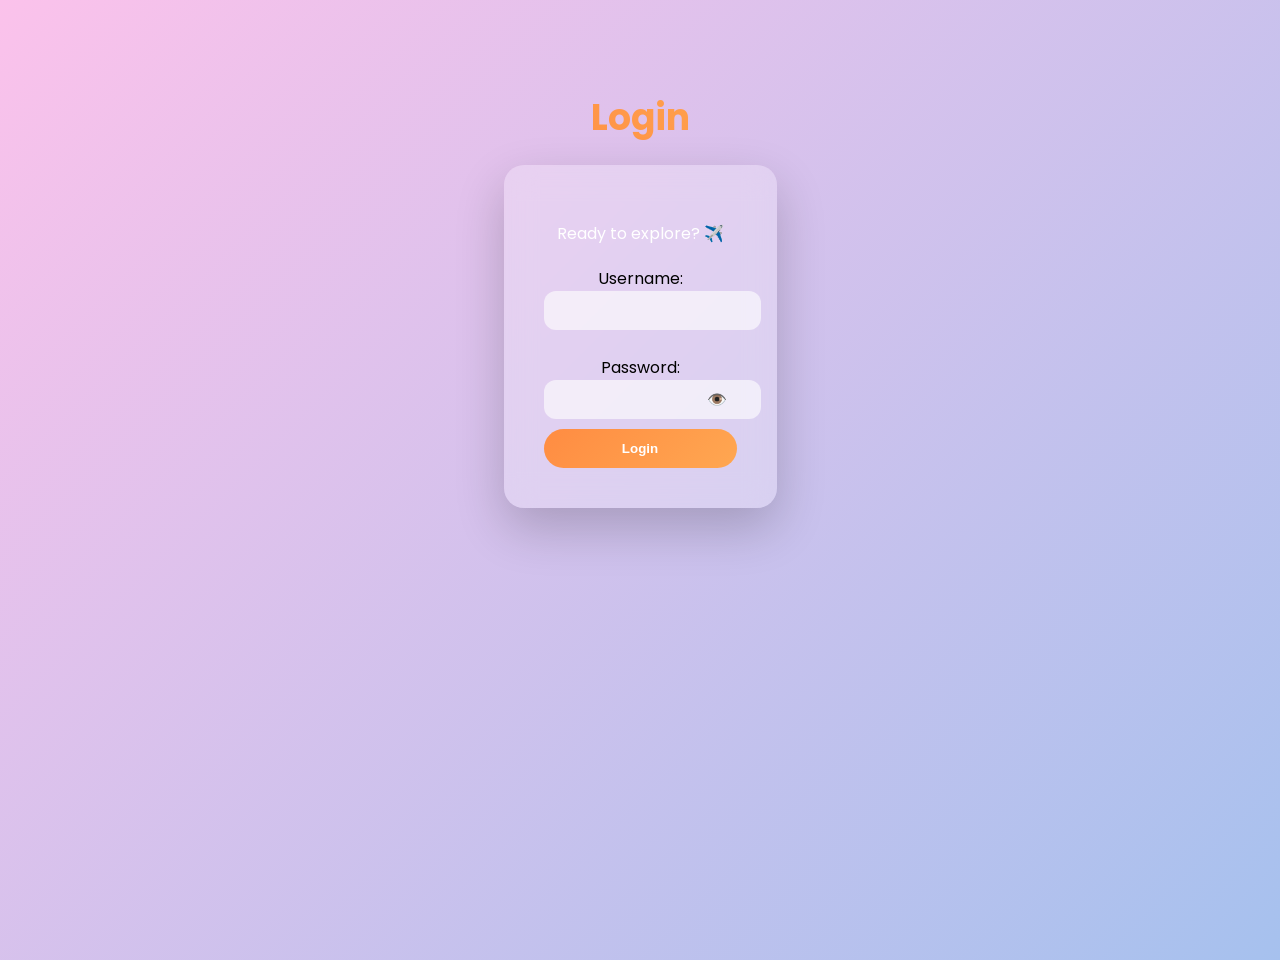
==== index.html @ 6b39aeb4 "Add files via upload" ====
<!DOCTYPE html>
<html lang="en">
<head>
  <meta charset="UTF-8" />
  <meta name="viewport" content="width=device-width, initial-scale=1" />
  <title>K35 Travel</title>
  <link href="https://fonts.googleapis.com/css2?family=Poppins:wght@400;700;900&display=swap" rel="stylesheet" />
  <link rel="stylesheet" href="style.css" />
  <link
  rel="stylesheet"
  href="https://cdnjs.cloudflare.com/ajax/libs/font-awesome/6.4.0/css/all.min.css"
/>
</head>
<body>
  <div id="progressBar"></div>

<header>
  <div class="logo">K35</div>
 <nav class="navbar">
  <input type="checkbox" id="menu-toggle" />
  <label for="menu-toggle" class="hamburger"></label>
  <button id="themeToggle">🌙</button>
  <ul class="menu">
    <li><a href="#home" class="active">Home</a></li>
    <li><a href="#destinations">Destinations</a></li>
    <li><a href="#packages">Packages</a></li>
    <li><a href="contact_form.html">Contact</a></li>
    <li id="userDisplay"></li>
    <li><a href="login.html" onclick="logout()">Logout</a></li>
  </ul>
</nav>
</header>

<section class="hero" id="home">

  <div class="slider">
    <div class="slide active" style="background-image: url('https://images.unsplash.com/photo-1507525428034-b723cf961d3e?auto=format&fit=crop&w=1400&q=80');"></div>

    <div class="slide" style="background-image: url('https://images.unsplash.com/photo-1500530855697-b586d89ba3ee?auto=format&fit=crop&w=1400&q=80');"></div>

    <div class="slide" style="background-image: url('https://images.unsplash.com/photo-1493558103817-58b2924bce98?auto=format&fit=crop&w=1400&q=80');"></div>
  <div class="slide" style="background-image: url('https://images.unsplash.com/photo-1501785888041-af3ef285b470');"></div>

<div class="slide" style="background-image: url('https://images.unsplash.com/photo-1476514525535-07fb3b4ae5f1');"></div>

<div class="slide" style="background-image: url('https://images.unsplash.com/photo-1469474968028-56623f02e42e');"></div>
  </div>
  

  <div class="hero-content">
    <h1 id="hero-text"></h1>
    <p>Explore beaches, mountains and tropical adventures.</p>
    <button onclick="document.getElementById('destinations').scrollIntoView({behavior:'smooth'})">
  Start Exploring
</button>
  </div>

  <div class="slider-controls">
  <span class="prev" onclick="changeSlide(-1)">❮</span>
  <span class="next" onclick="changeSlide(1)">❯</span>
</div>
<div class="dots">
  <span class="dot active" onclick="goToSlide(0)"></span>
  <span class="dot" onclick="goToSlide(1)"></span>
  <span class="dot" onclick="goToSlide(2)"></span>
  <span class="dot" onclick="goToSlide(3)"></span>
  <span class="dot" onclick="goToSlide(4)"></span>
  <span class="dot" onclick="goToSlide(5)"></span>
</div>

</section>

<section id="destinations" class="section destinations">
  <h2 class="fade-in">Top Destinations</h2>
  <div class="cards-container">

    <div class="card fade-in" onclick="openInfo('maldives')">
      <img src="https://images.unsplash.com/photo-1506744038136-46273834b3fb?auto=format&fit=crop&w=800&q=60" alt="Maldives" />
      <div class="card-info">
        <h3>Maldives</h3>
        <p>Crystal clear water and luxury island resorts.</p>
      </div>
      <button onclick="event.stopPropagation(); openPopup()">Book Now</button>
    </div>

    <div class="card fade-in" onclick="openInfo('switzerland')">
      <img src="https://images.unsplash.com/photo-1500534623283-312aade485b7?auto=format&fit=crop&w=800&q=60" alt="Switzerland" />
      <div class="card-info">
        <h3>Switzerland</h3>
        <p>Beautiful mountains and breathtaking views.</p>
      </div>
      <button onclick="event.stopPropagation(); openPopup()">Book Now</button>
    </div>

    <div class="card fade-in" onclick="openInfo('bali')">
      <img src="https://images.unsplash.com/photo-1537996194471-e657df975ab4?auto=format&fit=crop&w=800&q=60" alt="Bali" />
      <div class="card-info">
        <h3>Bali</h3>
        <p>Tropical paradise full of beaches and culture.</p>
      </div>
      <button onclick="event.stopPropagation(); openPopup()">Book Now</button>
    </div>

    <div class="card fade-in" onclick="openInfo('dubai')">
      <img src="https://images.unsplash.com/photo-1501594907352-04cda38ebc29?auto=format&fit=crop&w=800&q=60" alt="Dubai" />
      <div class="card-info">
        <h3>Dubai</h3>
        <p>Luxury city full of attractions and adventures.</p>
      </div>
     <button onclick="event.stopPropagation(); openPopup()">Book Now</button>
    </div>

  </div>
</section>

<div class="travel-icons">✈️ 🏝️ 🧳 🌴</div>

<section id="packages" class="section packages">
  <h2>Travel Packages</h2>
  <div class="package-cards">

    <div class="package-card fade-in">
      <span class="badge">Best Deal</span>
      <h3>Beach Escape</h3>
      <p>5 Days luxury beach vacation.</p>
      <p class="price">₹59,999</p>
      <button onclick="openPopup()">Book Now</button>
    </div>

    <div class="package-card fade-in">
      <h3>Mountain Adventure</h3>
      <p>7 Days hiking and exploration.</p>
      <p class="price">₹79,999</p>
      <button onclick="openPopup()">Book Now</button>
    </div>

    <div class="package-card fade-in">
      <h3>City Explorer</h3>
      <p>Explore famous cities around the world.</p>
      <p class="price">₹49,999</p>
      <button onclick="openPopup()">Book Now</button>
    </div>

  </div>
</section>

<footer id="contact">
  <h3>Summer Travel Agency</h3>
  <div class="social-icons">
  <a href="#" aria-label="Facebook" title="Facebook"><i class="fab fa-facebook-f"></i></a>
  <a href="#" aria-label="Instagram" title="Instagram"><i class="fab fa-instagram"></i></a>
  <a href="#" aria-label="Twitter" title="Twitter"><i class="fab fa-twitter"></i></a>
  <a href="#" aria-label="YouTube" title="YouTube"><i class="fab fa-youtube"></i></a>
</div>
  <p>Email: travel@email.com</p>
  <p>Phone: +91 7002370310</p>
  <p>© 2026 Summer Travels</p>
</footer>



<script>
  let userss = localStorage.getItem("loggedInUser");

if (!userss) {
  window.location.href = "login.html";
}

  function logout() {
  localStorage.removeItem("loggedInUser");
  window.location.href = "login.html";
}
  
  let user = localStorage.getItem("loggedInUser");

if (!user) {
  window.location.href = "login.html";
}

let users = localStorage.getItem("loggedInUser");
if (users) {
  document.getElementById("userDisplay").innerHTML = "👤 " + users;
}
window.addEventListener("scroll", () => {

  // Progress bar
  let scrollTop = document.documentElement.scrollTop;
  let height = document.documentElement.scrollHeight - document.documentElement.clientHeight;
  let scrolled = (scrollTop / height) * 100;
  document.getElementById("progressBar").style.width = scrolled + "%";

  // Active navbar
  let sections = document.querySelectorAll("section");
  let navLinks = document.querySelectorAll(".menu a");

  sections.forEach(section => {
    let offset = section.offsetTop - 100;
    let height = section.offsetHeight;
    let id = section.getAttribute("id");

    if (scrollTop >= offset && scrollTop < offset + height) {
      navLinks.forEach(link => link.classList.remove("active"));
      let activeLink = document.querySelector('.menu a[href="#' + id + '"]');
      if (activeLink) activeLink.classList.add("active");
    }
  });

});
document.getElementById("themeToggle").onclick = () => {
  document.body.classList.toggle("dark-mode");
};
function openPopup() {
  document.getElementById("popup").style.display = "flex";
}

function closePopup() {
  document.getElementById("popup").style.display = "none";
}
let slides = document.querySelectorAll(".slide");
let dots = document.querySelectorAll(".dot");
let index = 0;
let interval;

function showSlide(i) {
  slides.forEach(s => s.classList.remove("active"));
  dots.forEach(d => d.classList.remove("active"));

  slides[i].classList.add("active");
  dots[i].classList.add("active");
}

function changeSlide(step) {
  index = (index + step + slides.length) % slides.length;
  showSlide(index);
}

function goToSlide(i) {
  index = i;
  showSlide(index);
}

function startSlider() {
  interval = setInterval(() => {
    index = (index + 1) % slides.length;
    showSlide(index);
  }, 4000);
}

function stopSlider() {
  clearInterval(interval);
}

document.querySelector(".hero").addEventListener("mouseenter", stopSlider);
document.querySelector(".hero").addEventListener("mouseleave", startSlider);

startSlider();
let text = "Discover Your Perfect Summer";
let i = 0;

function typeEffect() {
  if (i < text.length) {
    document.getElementById("hero-text").innerHTML += text.charAt(i);
    i++;
    setTimeout(typeEffect, 50);
  }
}

typeEffect();

function openInfo(place) {
  let content = "";

  if (place === "maldives") {
    content = `
      <h3>Maldives 🌴</h3>
      <p><b>Best Time:</b> Nov – April</p>
      <p><b>Famous For:</b> Clear water, luxury resorts</p>
      <p><b>Activities:</b> Snorkeling, scuba diving</p>
    `;
  }

  if (place === "switzerland") {
    content = `
      <h3>Switzerland 🏔️</h3>
      <p><b>Best Time:</b> June – Sept</p>
      <p><b>Famous For:</b> Alps, snow, scenic trains</p>
      <p><b>Activities:</b> Skiing, hiking</p>
    `;
  }

  if (place === "bali") {
    content = `
      <h3>Bali 🌊</h3>
      <p><b>Best Time:</b> April – Oct</p>
      <p><b>Famous For:</b> Beaches, temples</p>
      <p><b>Activities:</b> Surfing, temple tours</p>
    `;
  }

  if (place === "dubai") {
    content = `
      <h3>Dubai 🌆</h3>
      <p><b>Best Time:</b> Nov – March</p>
      <p><b>Famous For:</b> Luxury, Burj Khalifa</p>
      <p><b>Activities:</b> Desert safari, shopping</p>
    `;
  }

  document.getElementById("popupContent").innerHTML =
    content + `<br><button onclick="closeInfo()">Close</button>`;

  document.getElementById("infoPopup").style.display = "flex";
}

function closeInfo() {
  document.getElementById("infoPopup").style.display = "none";
}
function closeBooking() {
  document.getElementById("popup").style.display = "none";
}


</script>


<div id="popup" class="popup">
  <div class="popup-content">
    <h3>Booking Request ✈️</h3>
    <p>Our team will contact you soon!</p>
    <button onclick="closeBooking()">Close</button>
  </div>
</div>
<div id="infoPopup" class="popup">
  <div class="popup-content" id="popupContent"></div>
</div>
</body>
</html>
---- style.css ----
/* Fonts and Reset */

html {
  scroll-behavior: smooth;
}
body {
  font-family: 'Poppins', sans-serif;
  margin: 0;
   background: linear-gradient(135deg, #fbc2eb, #a6c1ee);
  background-attachment: fixed;
  color: #333
}
body::before {
  content: "";
  position: fixed;
  width: 500px;
  height: 500px;
  background: rgba(255, 167, 81, 0.15);
  border-radius: 50%;
  top: 0;
  left: 0;
  filter: blur(140px);
  z-index: -1;
}
/* Header & Navbar */
header {
  position: sticky;
  top: 0;
 background: rgba(255,255,255,0.6);
  backdrop-filter: blur(10px);
  display: flex;
  justify-content: space-between;
  align-items: center;
  padding: 15px 30px;
  z-index: 999;
  box-shadow: 0 2px 8px rgba(0,0,0,0.1);
}

.logo {
  font-size: 28px;
  font-weight: 900;
  background: linear-gradient(45deg, #ff6b00, #feb47b);
  -webkit-background-clip: text;
  -webkit-text-fill-color: transparent;
  letter-spacing: 3px;
  text-shadow: 1px 1px 3px rgba(255, 107, 0, 0.5);
  cursor: default;
  user-select: none;
  font-family: 'Poppins', sans-serif;
  transition: transform 0.3s ease;
}

.logo:hover {
  transform: scale(1.1) rotate(5deg);
}

.navbar {
  position: relative;
  display: flex;
  align-items: center;
}

.navbar input[type="checkbox"] {
  display: none; /* hide the checkbox */
}

.hamburger {
  display: none;
  font-size: 28px;
  cursor: pointer;
}

/* Menu styling for desktop */
.navbar .menu {
  display: flex;
  list-style: none;
  flex-wrap: wrap;
  margin: 0;
  padding: 0;
}

.navbar .menu li {
  margin-left: 25px;
}

.navbar .menu li a {
  text-decoration: none;
  color: #333;
  font-weight: 600;
  padding: 7px 10px;
  border-radius: 5px;
  transition: background 0.3s ease;
}

.navbar .menu li a:hover,
.navbar .menu li a.active {
  background: #ffa751;
  color: white;
}

/* Hide menu on small screens */
@media (max-width: 768px) {
  .menu {
    position: absolute;
    top: 70px;
    right: 0;
    background: rgba(0,0,0,0.9);
    width: 200px;
    flex-direction: column;
    display: none;
    padding: 20px;
    border-radius: 10px;
  }

  .menu li {
    margin: 10px 0;
  }

  /* Show menu when toggled */
  #menu-toggle:checked + .hamburger + .menu {
    display: flex;
  }

  /* Hamburger icon */
  .hamburger {
    display: block;
    cursor: pointer;
    width: 30px;
    height: 3px;
    background: #ff8c42;
    position: relative;
  }

  .hamburger::before,
  .hamburger::after {
    content: "";
    position: absolute;
    width: 30px;
    height: 3px;
    background: #ff8c42;
    left: 0;
  }

  .hamburger::before {
    top: -8px;
  }

  .hamburger::after {
    top: 8px;
  }
}
/* Hero Section */
.hero {
  height: 90vh;
  background: linear-gradient(135deg, #ffe259, #ffa751);
  background-size: cover;
  background-position: center;
  display: flex;
  align-items: center;
  justify-content: center;
  text-align: center;
  position: relative;
  overflow: hidden;
  color: white;
}

.hero-content {
  position: relative;
  z-index: 2;
  background: rgba(0,0,0,0.45);
  padding: 30px 50px;
  border-radius: 15px;
  max-width: 600px;
  box-shadow: 0 15px 35px rgba(0,0,0,0.3);
}

.hero-content h1 {
  font-size: 3.2rem;
  margin-bottom: 15px;
}

.hero-content p {
  font-size: 1.15rem;
  margin-bottom: 25px;
}

.hero-content button {
  background: #ff8c42;
  border: none;
  padding: 12px 28px;
  border-radius: 25px;
  color: white;
  font-weight: 700;
  font-size: 1.1rem;
  cursor: pointer;
   transition: all 0.3s ease;
   position: relative;
  overflow: hidden;
}
.hero-content button::after {
  content: "";
  position: absolute;
  width: 300%;
  height: 300%;
  background: rgba(255,255,255,0.2);
  top: -100%;
  left: -100%;
  transform: rotate(45deg);
  transition: 0.5s;
}

.hero-content button:hover::after {
  top: 100%;
  left: 100%;
}

.hero-content button:hover {
  background: #ffa751;
    transform: scale(1.08);
  box-shadow: 0 8px 20px rgba(0,0,0,0.3);
}

.hero::after {
  content: "";
  position: absolute;
  width: 100%;
  height: 100%;
  background: linear-gradient(to top, rgba(0,0,0,0.5), transparent);
  top: 0;
  left: 0;
}
.hero::before {
  content: "";
  position: absolute;
  width: 100%;
  height: 100%;
  background: rgba(0,0,0,0.4);
  top: 0;
  left: 0;
  z-index: 1;
}
  
/* Sections */
.section {
   background: rgba(255,255,255,0.08);
  backdrop-filter: blur(10px);
  border-radius: 20px;
  margin-top: 60px;
  padding: 60px 30px;
  max-width: 1100px;
  border: 1px solid rgba(255,255,255,0.3);
  text-align:center;
}

.section h2 {
  font-size: 2.5rem;
  margin-bottom: 45px;
  color: #333;
}
.section + .section {
  margin-top: 40px;
}
/* Destination Cards */
.cards-container {
  display: grid;
  grid-template-columns: repeat(auto-fit,minmax(250px,1fr));
  gap: 30px;
}

.card {
   background: rgba(255,255,255,0.6);
  backdrop-filter: blur(8px);
  border-radius: 15px;
  overflow: hidden;
  border: 1px solid rgba(255,255,255,0.4);
  transition: 0.3s;
  box-shadow: 0 10px 25px rgba(0,0,0,0.1);
  cursor: pointer;
  
}

.card img {
  width: 100%;
  height: 180px;
  object-fit: cover;
  transition: transform 0.3s ease;
   border-bottom: 2px solid rgba(0,0,0,0.05);
}

.card-info {
  padding: 18px 20px;
  color: #3d2f00;
   background: rgba(255,255,255,0.7);
}

.card-info h3 {
  margin: 0 0 10px;
  font-weight: 700;
}

.card-info p {
  margin: 0;
  font-weight: 400;
  font-size: 0.95rem;
  line-height: 1.3;
}

.card button {
  margin: 15px;
  padding: 8px 15px;
  border: none;
  border-radius: 20px;
  background: #ff8c42;
  color: white;
  cursor: pointer;
  transition: 0.3s;
}

.card button:hover {
  background: #ffa751;
  transform: scale(1.05);
}

/* Glow hover effect */
.card:hover {
  transform: translateY(-10px);
  box-shadow: 0 20px 40px rgba(0,0,0,0.2);
}

.card:hover img {
  transform: scale(1.07);
}




/* Travel Icons above packages */
.travel-icons {
  text-align: center;
  font-size: 35px;
  margin: 40px 0 10px;
  animation: float 3s infinite ease-in-out;
}

/* Float animation */
@keyframes float {
  0%, 100% {
    transform: translateY(0);
  }
  50% {
    transform: translateY(-10px);
  }
}

/* Packages Section */
/* Container for row-wise packages */
.package-cards {
  display: grid;
  grid-template-columns: repeat(auto-fit, minmax(280px, 1fr));
  gap: 25px;
  max-width: 1000px;
  margin: 0 auto;
}

/* Each package card with unique gradient per card */
.package-card:nth-child(1) {
  background: linear-gradient(135deg, #ff9a45, #ff6b00); /* Beach Orange */
}

.package-card:nth-child(2) {
  background: linear-gradient(135deg, #4facfe, #00f2fe); /* Ocean Blue */
}

.package-card:nth-child(3) {
  background: linear-gradient(135deg, #43e97b, #38f9d7); /* Tropical Green */
}

/* Common package card styles */
.package-card {
  color:white;
  padding: 30px;
  border-radius: 20px;
  box-shadow: 0 10px 25px rgba(0,0,0,0.1);
  transition: all 0.3s ease;
  text-align: center;
  cursor: pointer;
  display: flex;
  flex-direction: column;
  justify-content: center;
  min-height: 180px;
   backdrop-filter: blur(10px);
}

.package-card h3 {
  margin-top: 0;
  margin-bottom: 12px;
  font-size: 1.6rem;
  font-weight: 900;
  text-shadow: 1px 1px 3px rgba(0,0,0,0.25);
}

.package-card p {
  margin: 6px 0;
  font-weight: 500;
  font-size: 1.05rem;
  text-shadow: 0 0 3px rgba(0,0,0,0.2);
}

.package-card .price {
  margin: 10px 0;
  font-size: 1.8rem;
  font-weight: 900;
  color: white;
  text-shadow: 0 2px 8px rgba(0,0,0,0.3);
  background: rgba(255,255,255,0.2);
  display: inline-block;
  padding: 5px 12px;
  border-radius: 10px;
}

.package-card button {
  margin-top: 15px;
  padding: 10px 20px;
  border: none;
  border-radius: 25px;
  background: #ff8c42;
  color: white;
  cursor: pointer;
  transition: 0.3s;
}

.package-card button:hover {
  background: #ffa751;
}

/* Hover effect */
.package-card:hover {
   transform: translateY(-10px);
  box-shadow: 0 25px 60px rgba(0, 0, 0, 0.4);
}

.badge {
  position: absolute;
  top: 15px;
  right: 15px;
  background: gold;
  color: black;
  padding: 5px 10px;
  border-radius: 10px;
  font-size: 12px;
  font-weight: bold;
}
/* Footer */
footer {
  text-align: center;
 background: linear-gradient(135deg, #2c2c2c, #1a1a1a);
  color: white;
  padding: 60px 20px;
  border-top-left-radius: 30px;
  border-top-right-radius: 30px;
  margin-top: 80px;
}
footer p {
  margin: 8px 0;
  opacity: 0.8;
}

footer h3 {
  margin: 10px 0 15px;
  font-weight: 700;
}


.social-icons {
  margin-bottom: 20px;
}

.social-icons a {
  color: white;
  margin: 0 10px;
  font-size: 22px;
  text-decoration: none;
  transition: color 0.3s ease;
  font-family: Arial, sans-serif;
}

.social-icons a:hover {
  color: #ffa751;
}

.social-icons a i {
  font-size: 22px;
  color: white;
  transition: color 0.3s ease;
}

.social-icons a:hover i {
  color: #ffa751;
}

/* Fade-in animation */
.fade-in {
  opacity: 0;
  transform: translateY(30px);
   animation: fadeUp 1s ease forwards;
}

@keyframes fadeUp {
  to {
    opacity: 1;
    transform: translateY(0);
  }
}


/* Dark Mode */
.dark-mode {
  background: #121212;
  color: #f5f5f5;
}

.dark-mode header {
  background: rgba(0,0,0,0.8);
}

.dark-mode .card,
.dark-mode .package-card {
  background: rgba(255,255,255,0.05);
  color: white;
}
.dark-mode .section h2,
.dark-mode .card-info,
.dark-mode footer {
  color: #f5f5f5;
}

.dark-mode .contact-container {
  background: rgba(0,0,0,0.5);
  color: white;
}

.dark-mode .contact-container input,
.dark-mode .contact-container select,
.dark-mode .contact-container textarea {
  background: rgba(255,255,255,0.1);
  color: white;
}

.dark-mode .contact-container input::placeholder,
.dark-mode .contact-container textarea::placeholder {
  color: #ccc;
}
#themeToggle {
  margin-left: 15px;
  padding: 6px 12px;
  border-radius: 20px;
  border: none;
  cursor: pointer;
}


#progressBar {
  position: fixed;
  top: 0;
  left: 0;
  height: 5px;
  background: linear-gradient(90deg, #ff8c42, #ffa751);
  width: 0%;
  z-index: 9999;
}

.popup {
  display: none;
  position: fixed;
  top: 0;
  left: 0;
  width: 100%;
  height: 100%;
  background: rgba(0,0,0,0.6);
  justify-content: center;
  align-items: center;
}

.popup-content {
  background: white;
  padding: 25px;
  border-radius: 15px;
  text-align: center;
  max-width: 300px;
  animation: pop 0.3s ease;
}
@keyframes pop {
  from { transform: scale(0.8); opacity: 0; }
  to { transform: scale(1); opacity: 1; }
}

.popup-content button {
  margin-top: 10px;
  padding: 8px 15px;
  border: none;
  border-radius: 20px;
  background: #ff8c42;
  color: white;
  cursor: pointer;

}

/* Slider container */
.slider {
  position: absolute;
  width: 100%;
  height: 100%;
  top: 0;
  left: 0;
}

/* Each slide */
.slide {
  position: absolute;
  width: 100%;
  height: 100%;
  background-size: cover;
  background-position: center;
  opacity: 0;
  transform: scale(1.1);
  transition: opacity 1s ease, transform 4s ease;
}

/* Active slide */
.slide.active {
   opacity: 1;
  transform: scale(1);
  transition: opacity 1s ease, transform 4s ease;
}

.slider-controls span {
  position: absolute;
  top: 50%;
  transform: translateY(-50%);
  font-size: 30px;
  color: white;
  cursor: pointer;
  padding: 10px;
  z-index: 3;
  background: rgba(0,0,0,0.3);
  border-radius: 50%;
}

.prev { left: 20px; }
.next { right: 20px; }

.slider-controls span:hover {
  background: rgba(0,0,0,0.6);
}
.dots {
  position: absolute;
  bottom: 20px;
  width: 100%;
  text-align: center;
  z-index: 3;
}

.dot {
  height: 10px;
  width: 10px;
  margin: 0 5px;
  display: inline-block;
  background: rgba(255,255,255,0.5);
  border-radius: 50%;
  cursor: pointer;
}

.dot.active {
  background: white;
}

/* ========================= */
/* CONTACT PAGE STYLING */
/* ========================= */

.contact-container {
  max-width: 600px;
  margin: 80px auto;
  background: rgba(255,255,255,0.3);
  backdrop-filter: blur(12px);
  padding: 40px;
  border-radius: 20px;
  box-shadow: 0 15px 40px rgba(0,0,0,0.2);
  border: 1px solid rgba(255,255,255,0.4);
}

.contact-container h2 {
  text-align: center;
  margin-bottom: 25px;
}

/* Inputs (scoped to contact only) */
.contact-container input,
.contact-container select,
.contact-container textarea {
  width: 100%;
  padding: 12px;
  margin: 10px 0;
  border-radius: 10px;
  border: none;
  background: rgba(255,255,255,0.6);
  font-family: 'Poppins', sans-serif;
  outline: none;
  transition: 0.3s;
}

.contact-container input:focus,
.contact-container select:focus,
.contact-container textarea:focus {
  box-shadow: 0 0 0 2px #ff8c42;
}

/* Button ONLY for contact page */
.contact-container button {
  width: 100%;
  padding: 12px;
  margin-top: 15px;
  background: linear-gradient(135deg, #ff8c42, #ffa751);
  border: none;
  border-radius: 25px;
  color: white;
  font-weight: bold;
  cursor: pointer;
  transition: all 0.3s ease;
}

.contact-container button:hover {
  transform: translateY(-2px);
  box-shadow: 0 10px 20px rgba(255,140,66,0.4);
}

/* Error */
.error {
  color: red;
  font-size: 13px;
}

/* Fonts and Reset */

html {
  scroll-behavior: smooth;
}
body {
  font-family: 'Poppins', sans-serif;
  margin: 0;
   background: linear-gradient(135deg, #fbc2eb, #a6c1ee);
  background-attachment: fixed;
  color: #333
}
body::before {
  content: "";
  position: fixed;
  width: 500px;
  height: 500px;
  background: rgba(255, 167, 81, 0.15);
  border-radius: 50%;
  top: 0;
  left: 0;
  filter: blur(140px);
  z-index: -1;
}
/* Header & Navbar */
header {
  position: sticky;
  top: 0;
 background: rgba(255,255,255,0.6);
  backdrop-filter: blur(10px);
  display: flex;
  justify-content: space-between;
  align-items: center;
  padding: 15px 30px;
  z-index: 999;
  box-shadow: 0 2px 8px rgba(0,0,0,0.1);

}
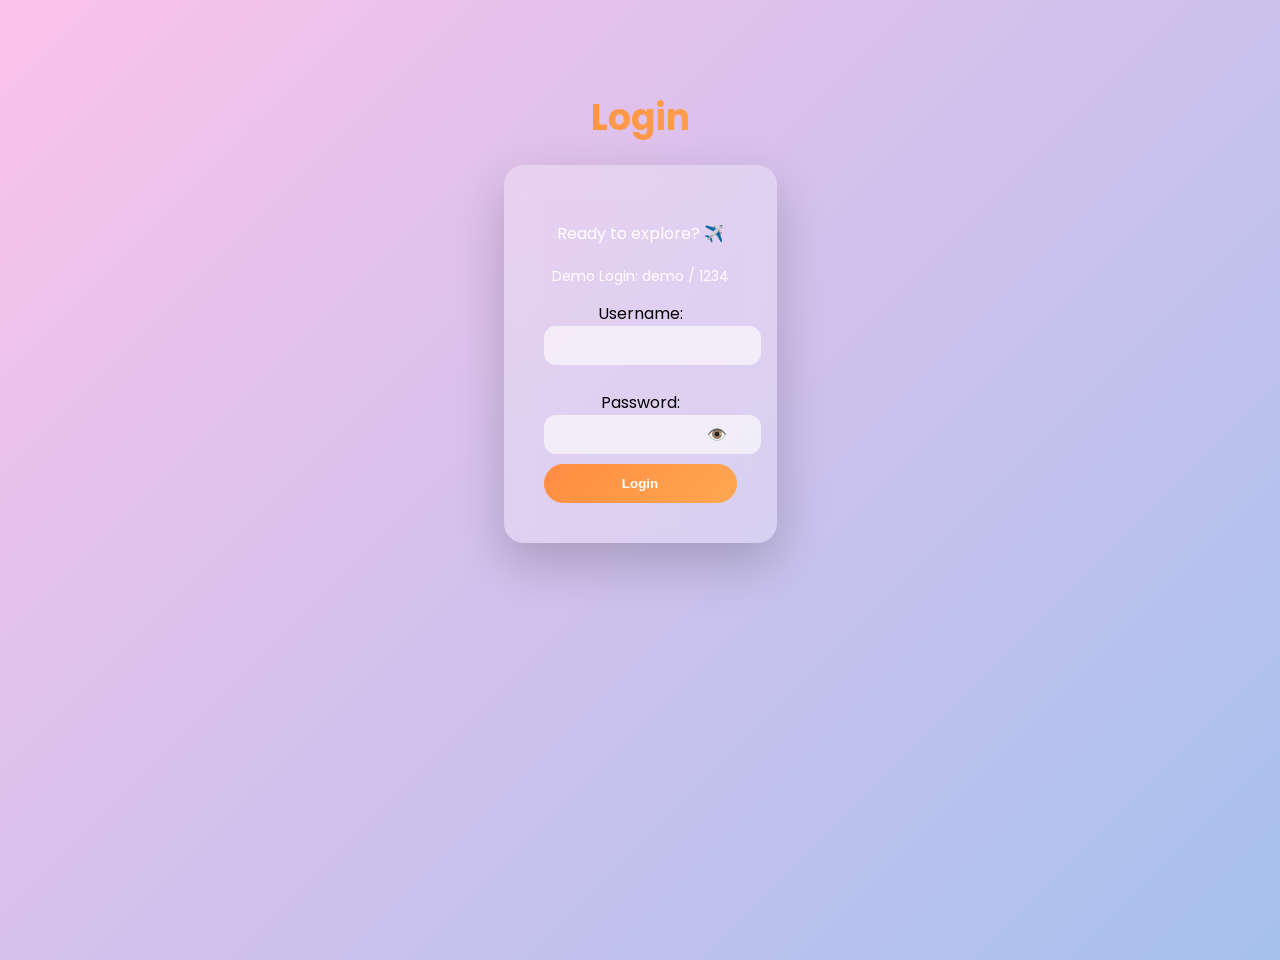
==== commit 26a2c2bc: "initial commit" ====
--- a/index.html
+++ b/index.html
@@ -1,337 +1,337 @@
-<!DOCTYPE html>
-<html lang="en">
-<head>
-  <meta charset="UTF-8" />
-  <meta name="viewport" content="width=device-width, initial-scale=1" />
-  <title>K35 Travel</title>
-  <link href="https://fonts.googleapis.com/css2?family=Poppins:wght@400;700;900&display=swap" rel="stylesheet" />
-  <link rel="stylesheet" href="style.css" />
-  <link
-  rel="stylesheet"
-  href="https://cdnjs.cloudflare.com/ajax/libs/font-awesome/6.4.0/css/all.min.css"
-/>
-</head>
-<body>
-  <div id="progressBar"></div>
-
-<header>
-  <div class="logo">K35</div>
- <nav class="navbar">
-  <input type="checkbox" id="menu-toggle" />
-  <label for="menu-toggle" class="hamburger"></label>
-  <button id="themeToggle">🌙</button>
-  <ul class="menu">
-    <li><a href="#home" class="active">Home</a></li>
-    <li><a href="#destinations">Destinations</a></li>
-    <li><a href="#packages">Packages</a></li>
-    <li><a href="contact_form.html">Contact</a></li>
-    <li id="userDisplay"></li>
-    <li><a href="login.html" onclick="logout()">Logout</a></li>
-  </ul>
-</nav>
-</header>
-
-<section class="hero" id="home">
-
-  <div class="slider">
-    <div class="slide active" style="background-image: url('https://images.unsplash.com/photo-1507525428034-b723cf961d3e?auto=format&fit=crop&w=1400&q=80');"></div>
-
-    <div class="slide" style="background-image: url('https://images.unsplash.com/photo-1500530855697-b586d89ba3ee?auto=format&fit=crop&w=1400&q=80');"></div>
-
-    <div class="slide" style="background-image: url('https://images.unsplash.com/photo-1493558103817-58b2924bce98?auto=format&fit=crop&w=1400&q=80');"></div>
-  <div class="slide" style="background-image: url('https://images.unsplash.com/photo-1501785888041-af3ef285b470');"></div>
-
-<div class="slide" style="background-image: url('https://images.unsplash.com/photo-1476514525535-07fb3b4ae5f1');"></div>
-
-<div class="slide" style="background-image: url('https://images.unsplash.com/photo-1469474968028-56623f02e42e');"></div>
-  </div>
-  
-
-  <div class="hero-content">
-    <h1 id="hero-text"></h1>
-    <p>Explore beaches, mountains and tropical adventures.</p>
-    <button onclick="document.getElementById('destinations').scrollIntoView({behavior:'smooth'})">
-  Start Exploring
-</button>
-  </div>
-
-  <div class="slider-controls">
-  <span class="prev" onclick="changeSlide(-1)">❮</span>
-  <span class="next" onclick="changeSlide(1)">❯</span>
-</div>
-<div class="dots">
-  <span class="dot active" onclick="goToSlide(0)"></span>
-  <span class="dot" onclick="goToSlide(1)"></span>
-  <span class="dot" onclick="goToSlide(2)"></span>
-  <span class="dot" onclick="goToSlide(3)"></span>
-  <span class="dot" onclick="goToSlide(4)"></span>
-  <span class="dot" onclick="goToSlide(5)"></span>
-</div>
-
-</section>
-
-<section id="destinations" class="section destinations">
-  <h2 class="fade-in">Top Destinations</h2>
-  <div class="cards-container">
-
-    <div class="card fade-in" onclick="openInfo('maldives')">
-      <img src="https://images.unsplash.com/photo-1506744038136-46273834b3fb?auto=format&fit=crop&w=800&q=60" alt="Maldives" />
-      <div class="card-info">
-        <h3>Maldives</h3>
-        <p>Crystal clear water and luxury island resorts.</p>
-      </div>
-      <button onclick="event.stopPropagation(); openPopup()">Book Now</button>
-    </div>
-
-    <div class="card fade-in" onclick="openInfo('switzerland')">
-      <img src="https://images.unsplash.com/photo-1500534623283-312aade485b7?auto=format&fit=crop&w=800&q=60" alt="Switzerland" />
-      <div class="card-info">
-        <h3>Switzerland</h3>
-        <p>Beautiful mountains and breathtaking views.</p>
-      </div>
-      <button onclick="event.stopPropagation(); openPopup()">Book Now</button>
-    </div>
-
-    <div class="card fade-in" onclick="openInfo('bali')">
-      <img src="https://images.unsplash.com/photo-1537996194471-e657df975ab4?auto=format&fit=crop&w=800&q=60" alt="Bali" />
-      <div class="card-info">
-        <h3>Bali</h3>
-        <p>Tropical paradise full of beaches and culture.</p>
-      </div>
-      <button onclick="event.stopPropagation(); openPopup()">Book Now</button>
-    </div>
-
-    <div class="card fade-in" onclick="openInfo('dubai')">
-      <img src="https://images.unsplash.com/photo-1501594907352-04cda38ebc29?auto=format&fit=crop&w=800&q=60" alt="Dubai" />
-      <div class="card-info">
-        <h3>Dubai</h3>
-        <p>Luxury city full of attractions and adventures.</p>
-      </div>
-     <button onclick="event.stopPropagation(); openPopup()">Book Now</button>
-    </div>
-
-  </div>
-</section>
-
-<div class="travel-icons">✈️ 🏝️ 🧳 🌴</div>
-
-<section id="packages" class="section packages">
-  <h2>Travel Packages</h2>
-  <div class="package-cards">
-
-    <div class="package-card fade-in">
-      <span class="badge">Best Deal</span>
-      <h3>Beach Escape</h3>
-      <p>5 Days luxury beach vacation.</p>
-      <p class="price">₹59,999</p>
-      <button onclick="openPopup()">Book Now</button>
-    </div>
-
-    <div class="package-card fade-in">
-      <h3>Mountain Adventure</h3>
-      <p>7 Days hiking and exploration.</p>
-      <p class="price">₹79,999</p>
-      <button onclick="openPopup()">Book Now</button>
-    </div>
-
-    <div class="package-card fade-in">
-      <h3>City Explorer</h3>
-      <p>Explore famous cities around the world.</p>
-      <p class="price">₹49,999</p>
-      <button onclick="openPopup()">Book Now</button>
-    </div>
-
-  </div>
-</section>
-
-<footer id="contact">
-  <h3>Summer Travel Agency</h3>
-  <div class="social-icons">
-  <a href="#" aria-label="Facebook" title="Facebook"><i class="fab fa-facebook-f"></i></a>
-  <a href="#" aria-label="Instagram" title="Instagram"><i class="fab fa-instagram"></i></a>
-  <a href="#" aria-label="Twitter" title="Twitter"><i class="fab fa-twitter"></i></a>
-  <a href="#" aria-label="YouTube" title="YouTube"><i class="fab fa-youtube"></i></a>
-</div>
-  <p>Email: travel@email.com</p>
-  <p>Phone: +91 7002370310</p>
-  <p>© 2026 Summer Travels</p>
-</footer>
-
-
-
-<script>
-  let userss = localStorage.getItem("loggedInUser");
-
-if (!userss) {
-  window.location.href = "login.html";
-}
-
-  function logout() {
-  localStorage.removeItem("loggedInUser");
-  window.location.href = "login.html";
-}
-  
-  let user = localStorage.getItem("loggedInUser");
-
-if (!user) {
-  window.location.href = "login.html";
-}
-
-let users = localStorage.getItem("loggedInUser");
-if (users) {
-  document.getElementById("userDisplay").innerHTML = "👤 " + users;
-}
-window.addEventListener("scroll", () => {
-
-  // Progress bar
-  let scrollTop = document.documentElement.scrollTop;
-  let height = document.documentElement.scrollHeight - document.documentElement.clientHeight;
-  let scrolled = (scrollTop / height) * 100;
-  document.getElementById("progressBar").style.width = scrolled + "%";
-
-  // Active navbar
-  let sections = document.querySelectorAll("section");
-  let navLinks = document.querySelectorAll(".menu a");
-
-  sections.forEach(section => {
-    let offset = section.offsetTop - 100;
-    let height = section.offsetHeight;
-    let id = section.getAttribute("id");
-
-    if (scrollTop >= offset && scrollTop < offset + height) {
-      navLinks.forEach(link => link.classList.remove("active"));
-      let activeLink = document.querySelector('.menu a[href="#' + id + '"]');
-      if (activeLink) activeLink.classList.add("active");
-    }
-  });
-
-});
-document.getElementById("themeToggle").onclick = () => {
-  document.body.classList.toggle("dark-mode");
-};
-function openPopup() {
-  document.getElementById("popup").style.display = "flex";
-}
-
-function closePopup() {
-  document.getElementById("popup").style.display = "none";
-}
-let slides = document.querySelectorAll(".slide");
-let dots = document.querySelectorAll(".dot");
-let index = 0;
-let interval;
-
-function showSlide(i) {
-  slides.forEach(s => s.classList.remove("active"));
-  dots.forEach(d => d.classList.remove("active"));
-
-  slides[i].classList.add("active");
-  dots[i].classList.add("active");
-}
-
-function changeSlide(step) {
-  index = (index + step + slides.length) % slides.length;
-  showSlide(index);
-}
-
-function goToSlide(i) {
-  index = i;
-  showSlide(index);
-}
-
-function startSlider() {
-  interval = setInterval(() => {
-    index = (index + 1) % slides.length;
-    showSlide(index);
-  }, 4000);
-}
-
-function stopSlider() {
-  clearInterval(interval);
-}
-
-document.querySelector(".hero").addEventListener("mouseenter", stopSlider);
-document.querySelector(".hero").addEventListener("mouseleave", startSlider);
-
-startSlider();
-let text = "Discover Your Perfect Summer";
-let i = 0;
-
-function typeEffect() {
-  if (i < text.length) {
-    document.getElementById("hero-text").innerHTML += text.charAt(i);
-    i++;
-    setTimeout(typeEffect, 50);
-  }
-}
-
-typeEffect();
-
-function openInfo(place) {
-  let content = "";
-
-  if (place === "maldives") {
-    content = `
-      <h3>Maldives 🌴</h3>
-      <p><b>Best Time:</b> Nov – April</p>
-      <p><b>Famous For:</b> Clear water, luxury resorts</p>
-      <p><b>Activities:</b> Snorkeling, scuba diving</p>
-    `;
-  }
-
-  if (place === "switzerland") {
-    content = `
-      <h3>Switzerland 🏔️</h3>
-      <p><b>Best Time:</b> June – Sept</p>
-      <p><b>Famous For:</b> Alps, snow, scenic trains</p>
-      <p><b>Activities:</b> Skiing, hiking</p>
-    `;
-  }
-
-  if (place === "bali") {
-    content = `
-      <h3>Bali 🌊</h3>
-      <p><b>Best Time:</b> April – Oct</p>
-      <p><b>Famous For:</b> Beaches, temples</p>
-      <p><b>Activities:</b> Surfing, temple tours</p>
-    `;
-  }
-
-  if (place === "dubai") {
-    content = `
-      <h3>Dubai 🌆</h3>
-      <p><b>Best Time:</b> Nov – March</p>
-      <p><b>Famous For:</b> Luxury, Burj Khalifa</p>
-      <p><b>Activities:</b> Desert safari, shopping</p>
-    `;
-  }
-
-  document.getElementById("popupContent").innerHTML =
-    content + `<br><button onclick="closeInfo()">Close</button>`;
-
-  document.getElementById("infoPopup").style.display = "flex";
-}
-
-function closeInfo() {
-  document.getElementById("infoPopup").style.display = "none";
-}
-function closeBooking() {
-  document.getElementById("popup").style.display = "none";
-}
-
-
-</script>
-
-
-<div id="popup" class="popup">
-  <div class="popup-content">
-    <h3>Booking Request ✈️</h3>
-    <p>Our team will contact you soon!</p>
-    <button onclick="closeBooking()">Close</button>
-  </div>
-</div>
-<div id="infoPopup" class="popup">
-  <div class="popup-content" id="popupContent"></div>
-</div>
-</body>
+<!DOCTYPE html>
+<html lang="en">
+<head>
+  <meta charset="UTF-8" />
+  <meta name="viewport" content="width=device-width, initial-scale=1" />
+  <title>K35 Travel</title>
+  <link href="https://fonts.googleapis.com/css2?family=Poppins:wght@400;700;900&display=swap" rel="stylesheet" />
+  <link rel="stylesheet" href="style.css" />
+  <link
+  rel="stylesheet"
+  href="https://cdnjs.cloudflare.com/ajax/libs/font-awesome/6.4.0/css/all.min.css"
+/>
+</head>
+<body>
+  <div id="progressBar"></div>
+
+<header>
+  <div class="logo">K35</div>
+ <nav class="navbar">
+  <input type="checkbox" id="menu-toggle" />
+  <label for="menu-toggle" class="hamburger"></label>
+  <button id="themeToggle">🌙</button>
+  <ul class="menu">
+    <li><a href="#home" class="active">Home</a></li>
+    <li><a href="#destinations">Destinations</a></li>
+    <li><a href="#packages">Packages</a></li>
+    <li><a href="contact_form.html">Contact</a></li>
+    <li id="userDisplay"></li>
+    <li><a href="login.html" onclick="logout()">Logout</a></li>
+  </ul>
+</nav>
+</header>
+
+<section class="hero" id="home">
+
+  <div class="slider">
+    <div class="slide active" style="background-image: url('https://images.unsplash.com/photo-1507525428034-b723cf961d3e?auto=format&fit=crop&w=1400&q=80');"></div>
+
+    <div class="slide" style="background-image: url('https://images.unsplash.com/photo-1500530855697-b586d89ba3ee?auto=format&fit=crop&w=1400&q=80');"></div>
+
+    <div class="slide" style="background-image: url('https://images.unsplash.com/photo-1493558103817-58b2924bce98?auto=format&fit=crop&w=1400&q=80');"></div>
+  <div class="slide" style="background-image: url('https://images.unsplash.com/photo-1501785888041-af3ef285b470');"></div>
+
+<div class="slide" style="background-image: url('https://images.unsplash.com/photo-1476514525535-07fb3b4ae5f1');"></div>
+
+<div class="slide" style="background-image: url('https://images.unsplash.com/photo-1469474968028-56623f02e42e');"></div>
+  </div>
+  
+
+  <div class="hero-content">
+    <h1 id="hero-text"></h1>
+    <p>Explore beaches, mountains and tropical adventures.</p>
+    <button onclick="document.getElementById('destinations').scrollIntoView({behavior:'smooth'})">
+  Start Exploring
+</button>
+  </div>
+
+  <div class="slider-controls">
+  <span class="prev" onclick="changeSlide(-1)">❮</span>
+  <span class="next" onclick="changeSlide(1)">❯</span>
+</div>
+<div class="dots">
+  <span class="dot active" onclick="goToSlide(0)"></span>
+  <span class="dot" onclick="goToSlide(1)"></span>
+  <span class="dot" onclick="goToSlide(2)"></span>
+  <span class="dot" onclick="goToSlide(3)"></span>
+  <span class="dot" onclick="goToSlide(4)"></span>
+  <span class="dot" onclick="goToSlide(5)"></span>
+</div>
+
+</section>
+
+<section id="destinations" class="section destinations">
+  <h2 class="fade-in">Top Destinations</h2>
+  <div class="cards-container">
+
+    <div class="card fade-in" onclick="openInfo('maldives')">
+      <img src="https://images.unsplash.com/photo-1506744038136-46273834b3fb?auto=format&fit=crop&w=800&q=60" alt="Maldives" />
+      <div class="card-info">
+        <h3>Maldives</h3>
+        <p>Crystal clear water and luxury island resorts.</p>
+      </div>
+      <button onclick="event.stopPropagation(); openPopup()">Book Now</button>
+    </div>
+
+    <div class="card fade-in" onclick="openInfo('switzerland')">
+      <img src="https://images.unsplash.com/photo-1500534623283-312aade485b7?auto=format&fit=crop&w=800&q=60" alt="Switzerland" />
+      <div class="card-info">
+        <h3>Switzerland</h3>
+        <p>Beautiful mountains and breathtaking views.</p>
+      </div>
+      <button onclick="event.stopPropagation(); openPopup()">Book Now</button>
+    </div>
+
+    <div class="card fade-in" onclick="openInfo('bali')">
+      <img src="https://images.unsplash.com/photo-1537996194471-e657df975ab4?auto=format&fit=crop&w=800&q=60" alt="Bali" />
+      <div class="card-info">
+        <h3>Bali</h3>
+        <p>Tropical paradise full of beaches and culture.</p>
+      </div>
+      <button onclick="event.stopPropagation(); openPopup()">Book Now</button>
+    </div>
+
+    <div class="card fade-in" onclick="openInfo('dubai')">
+      <img src="https://images.unsplash.com/photo-1501594907352-04cda38ebc29?auto=format&fit=crop&w=800&q=60" alt="Dubai" />
+      <div class="card-info">
+        <h3>Dubai</h3>
+        <p>Luxury city full of attractions and adventures.</p>
+      </div>
+     <button onclick="event.stopPropagation(); openPopup()">Book Now</button>
+    </div>
+
+  </div>
+</section>
+
+<div class="travel-icons">✈️ 🏝️ 🧳 🌴</div>
+
+<section id="packages" class="section packages">
+  <h2>Travel Packages</h2>
+  <div class="package-cards">
+
+    <div class="package-card fade-in">
+      <span class="badge">Best Deal</span>
+      <h3>Beach Escape</h3>
+      <p>5 Days luxury beach vacation.</p>
+      <p class="price">₹59,999</p>
+      <button onclick="openPopup()">Book Now</button>
+    </div>
+
+    <div class="package-card fade-in">
+      <h3>Mountain Adventure</h3>
+      <p>7 Days hiking and exploration.</p>
+      <p class="price">₹79,999</p>
+      <button onclick="openPopup()">Book Now</button>
+    </div>
+
+    <div class="package-card fade-in">
+      <h3>City Explorer</h3>
+      <p>Explore famous cities around the world.</p>
+      <p class="price">₹49,999</p>
+      <button onclick="openPopup()">Book Now</button>
+    </div>
+
+  </div>
+</section>
+
+<footer id="contact">
+  <h3>Summer Travel Agency</h3>
+  <div class="social-icons">
+  <a href="#" aria-label="Facebook" title="Facebook"><i class="fab fa-facebook-f"></i></a>
+  <a href="#" aria-label="Instagram" title="Instagram"><i class="fab fa-instagram"></i></a>
+  <a href="#" aria-label="Twitter" title="Twitter"><i class="fab fa-twitter"></i></a>
+  <a href="#" aria-label="YouTube" title="YouTube"><i class="fab fa-youtube"></i></a>
+</div>
+  <p>Email: travel@email.com</p>
+  <p>Phone: +91 7002370310</p>
+  <p>© 2026 Summer Travels</p>
+</footer>
+
+
+
+<script>
+  let userss = localStorage.getItem("loggedInUser");
+
+if (!userss) {
+  window.location.href = "login.html";
+}
+
+  function logout() {
+  localStorage.removeItem("loggedInUser");
+  window.location.href = "login.html";
+}
+  
+  let user = localStorage.getItem("loggedInUser");
+
+if (!user) {
+  window.location.href = "login.html";
+}
+
+let users = localStorage.getItem("loggedInUser");
+if (users) {
+  document.getElementById("userDisplay").innerHTML = "👤 " + users;
+}
+window.addEventListener("scroll", () => {
+
+  // Progress bar
+  let scrollTop = document.documentElement.scrollTop;
+  let height = document.documentElement.scrollHeight - document.documentElement.clientHeight;
+  let scrolled = (scrollTop / height) * 100;
+  document.getElementById("progressBar").style.width = scrolled + "%";
+
+  // Active navbar
+  let sections = document.querySelectorAll("section");
+  let navLinks = document.querySelectorAll(".menu a");
+
+  sections.forEach(section => {
+    let offset = section.offsetTop - 100;
+    let height = section.offsetHeight;
+    let id = section.getAttribute("id");
+
+    if (scrollTop >= offset && scrollTop < offset + height) {
+      navLinks.forEach(link => link.classList.remove("active"));
+      let activeLink = document.querySelector('.menu a[href="#' + id + '"]');
+      if (activeLink) activeLink.classList.add("active");
+    }
+  });
+
+});
+document.getElementById("themeToggle").onclick = () => {
+  document.body.classList.toggle("dark-mode");
+};
+function openPopup() {
+  document.getElementById("popup").style.display = "flex";
+}
+
+function closePopup() {
+  document.getElementById("popup").style.display = "none";
+}
+let slides = document.querySelectorAll(".slide");
+let dots = document.querySelectorAll(".dot");
+let index = 0;
+let interval;
+
+function showSlide(i) {
+  slides.forEach(s => s.classList.remove("active"));
+  dots.forEach(d => d.classList.remove("active"));
+
+  slides[i].classList.add("active");
+  dots[i].classList.add("active");
+}
+
+function changeSlide(step) {
+  index = (index + step + slides.length) % slides.length;
+  showSlide(index);
+}
+
+function goToSlide(i) {
+  index = i;
+  showSlide(index);
+}
+
+function startSlider() {
+  interval = setInterval(() => {
+    index = (index + 1) % slides.length;
+    showSlide(index);
+  }, 4000);
+}
+
+function stopSlider() {
+  clearInterval(interval);
+}
+
+document.querySelector(".hero").addEventListener("mouseenter", stopSlider);
+document.querySelector(".hero").addEventListener("mouseleave", startSlider);
+
+startSlider();
+let text = "Discover Your Perfect Summer";
+let i = 0;
+
+function typeEffect() {
+  if (i < text.length) {
+    document.getElementById("hero-text").innerHTML += text.charAt(i);
+    i++;
+    setTimeout(typeEffect, 50);
+  }
+}
+
+typeEffect();
+
+function openInfo(place) {
+  let content = "";
+
+  if (place === "maldives") {
+    content = `
+      <h3>Maldives 🌴</h3>
+      <p><b>Best Time:</b> Nov – April</p>
+      <p><b>Famous For:</b> Clear water, luxury resorts</p>
+      <p><b>Activities:</b> Snorkeling, scuba diving</p>
+    `;
+  }
+
+  if (place === "switzerland") {
+    content = `
+      <h3>Switzerland 🏔️</h3>
+      <p><b>Best Time:</b> June – Sept</p>
+      <p><b>Famous For:</b> Alps, snow, scenic trains</p>
+      <p><b>Activities:</b> Skiing, hiking</p>
+    `;
+  }
+
+  if (place === "bali") {
+    content = `
+      <h3>Bali 🌊</h3>
+      <p><b>Best Time:</b> April – Oct</p>
+      <p><b>Famous For:</b> Beaches, temples</p>
+      <p><b>Activities:</b> Surfing, temple tours</p>
+    `;
+  }
+
+  if (place === "dubai") {
+    content = `
+      <h3>Dubai 🌆</h3>
+      <p><b>Best Time:</b> Nov – March</p>
+      <p><b>Famous For:</b> Luxury, Burj Khalifa</p>
+      <p><b>Activities:</b> Desert safari, shopping</p>
+    `;
+  }
+
+  document.getElementById("popupContent").innerHTML =
+    content + `<br><button onclick="closeInfo()">Close</button>`;
+
+  document.getElementById("infoPopup").style.display = "flex";
+}
+
+function closeInfo() {
+  document.getElementById("infoPopup").style.display = "none";
+}
+function closeBooking() {
+  document.getElementById("popup").style.display = "none";
+}
+
+
+</script>
+
+
+<div id="popup" class="popup">
+  <div class="popup-content">
+    <h3>Booking Request ✈️</h3>
+    <p>Our team will contact you soon!</p>
+    <button onclick="closeBooking()">Close</button>
+  </div>
+</div>
+<div id="infoPopup" class="popup">
+  <div class="popup-content" id="popupContent"></div>
+</div>
+</body>
 </html>
--- a/style.css
+++ b/style.css
@@ -1,781 +1,781 @@
-
-/* Fonts and Reset */
-
-html {
-  scroll-behavior: smooth;
-}
-body {
-  font-family: 'Poppins', sans-serif;
-  margin: 0;
-   background: linear-gradient(135deg, #fbc2eb, #a6c1ee);
-  background-attachment: fixed;
-  color: #333
-}
-body::before {
-  content: "";
-  position: fixed;
-  width: 500px;
-  height: 500px;
-  background: rgba(255, 167, 81, 0.15);
-  border-radius: 50%;
-  top: 0;
-  left: 0;
-  filter: blur(140px);
-  z-index: -1;
-}
-/* Header & Navbar */
-header {
-  position: sticky;
-  top: 0;
- background: rgba(255,255,255,0.6);
-  backdrop-filter: blur(10px);
-  display: flex;
-  justify-content: space-between;
-  align-items: center;
-  padding: 15px 30px;
-  z-index: 999;
-  box-shadow: 0 2px 8px rgba(0,0,0,0.1);
-}
-
-.logo {
-  font-size: 28px;
-  font-weight: 900;
-  background: linear-gradient(45deg, #ff6b00, #feb47b);
-  -webkit-background-clip: text;
-  -webkit-text-fill-color: transparent;
-  letter-spacing: 3px;
-  text-shadow: 1px 1px 3px rgba(255, 107, 0, 0.5);
-  cursor: default;
-  user-select: none;
-  font-family: 'Poppins', sans-serif;
-  transition: transform 0.3s ease;
-}
-
-.logo:hover {
-  transform: scale(1.1) rotate(5deg);
-}
-
-.navbar {
-  position: relative;
-  display: flex;
-  align-items: center;
-}
-
-.navbar input[type="checkbox"] {
-  display: none; /* hide the checkbox */
-}
-
-.hamburger {
-  display: none;
-  font-size: 28px;
-  cursor: pointer;
-}
-
-/* Menu styling for desktop */
-.navbar .menu {
-  display: flex;
-  list-style: none;
-  flex-wrap: wrap;
-  margin: 0;
-  padding: 0;
-}
-
-.navbar .menu li {
-  margin-left: 25px;
-}
-
-.navbar .menu li a {
-  text-decoration: none;
-  color: #333;
-  font-weight: 600;
-  padding: 7px 10px;
-  border-radius: 5px;
-  transition: background 0.3s ease;
-}
-
-.navbar .menu li a:hover,
-.navbar .menu li a.active {
-  background: #ffa751;
-  color: white;
-}
-
-/* Hide menu on small screens */
-@media (max-width: 768px) {
-  .menu {
-    position: absolute;
-    top: 70px;
-    right: 0;
-    background: rgba(0,0,0,0.9);
-    width: 200px;
-    flex-direction: column;
-    display: none;
-    padding: 20px;
-    border-radius: 10px;
-  }
-
-  .menu li {
-    margin: 10px 0;
-  }
-
-  /* Show menu when toggled */
-  #menu-toggle:checked + .hamburger + .menu {
-    display: flex;
-  }
-
-  /* Hamburger icon */
-  .hamburger {
-    display: block;
-    cursor: pointer;
-    width: 30px;
-    height: 3px;
-    background: #ff8c42;
-    position: relative;
-  }
-
-  .hamburger::before,
-  .hamburger::after {
-    content: "";
-    position: absolute;
-    width: 30px;
-    height: 3px;
-    background: #ff8c42;
-    left: 0;
-  }
-
-  .hamburger::before {
-    top: -8px;
-  }
-
-  .hamburger::after {
-    top: 8px;
-  }
-}
-/* Hero Section */
-.hero {
-  height: 90vh;
-  background: linear-gradient(135deg, #ffe259, #ffa751);
-  background-size: cover;
-  background-position: center;
-  display: flex;
-  align-items: center;
-  justify-content: center;
-  text-align: center;
-  position: relative;
-  overflow: hidden;
-  color: white;
-}
-
-.hero-content {
-  position: relative;
-  z-index: 2;
-  background: rgba(0,0,0,0.45);
-  padding: 30px 50px;
-  border-radius: 15px;
-  max-width: 600px;
-  box-shadow: 0 15px 35px rgba(0,0,0,0.3);
-}
-
-.hero-content h1 {
-  font-size: 3.2rem;
-  margin-bottom: 15px;
-}
-
-.hero-content p {
-  font-size: 1.15rem;
-  margin-bottom: 25px;
-}
-
-.hero-content button {
-  background: #ff8c42;
-  border: none;
-  padding: 12px 28px;
-  border-radius: 25px;
-  color: white;
-  font-weight: 700;
-  font-size: 1.1rem;
-  cursor: pointer;
-   transition: all 0.3s ease;
-   position: relative;
-  overflow: hidden;
-}
-.hero-content button::after {
-  content: "";
-  position: absolute;
-  width: 300%;
-  height: 300%;
-  background: rgba(255,255,255,0.2);
-  top: -100%;
-  left: -100%;
-  transform: rotate(45deg);
-  transition: 0.5s;
-}
-
-.hero-content button:hover::after {
-  top: 100%;
-  left: 100%;
-}
-
-.hero-content button:hover {
-  background: #ffa751;
-    transform: scale(1.08);
-  box-shadow: 0 8px 20px rgba(0,0,0,0.3);
-}
-
-.hero::after {
-  content: "";
-  position: absolute;
-  width: 100%;
-  height: 100%;
-  background: linear-gradient(to top, rgba(0,0,0,0.5), transparent);
-  top: 0;
-  left: 0;
-}
-.hero::before {
-  content: "";
-  position: absolute;
-  width: 100%;
-  height: 100%;
-  background: rgba(0,0,0,0.4);
-  top: 0;
-  left: 0;
-  z-index: 1;
-}
-  
-/* Sections */
-.section {
-   background: rgba(255,255,255,0.08);
-  backdrop-filter: blur(10px);
-  border-radius: 20px;
-  margin-top: 60px;
-  padding: 60px 30px;
-  max-width: 1100px;
-  border: 1px solid rgba(255,255,255,0.3);
-  text-align:center;
-}
-
-.section h2 {
-  font-size: 2.5rem;
-  margin-bottom: 45px;
-  color: #333;
-}
-.section + .section {
-  margin-top: 40px;
-}
-/* Destination Cards */
-.cards-container {
-  display: grid;
-  grid-template-columns: repeat(auto-fit,minmax(250px,1fr));
-  gap: 30px;
-}
-
-.card {
-   background: rgba(255,255,255,0.6);
-  backdrop-filter: blur(8px);
-  border-radius: 15px;
-  overflow: hidden;
-  border: 1px solid rgba(255,255,255,0.4);
-  transition: 0.3s;
-  box-shadow: 0 10px 25px rgba(0,0,0,0.1);
-  cursor: pointer;
-  
-}
-
-.card img {
-  width: 100%;
-  height: 180px;
-  object-fit: cover;
-  transition: transform 0.3s ease;
-   border-bottom: 2px solid rgba(0,0,0,0.05);
-}
-
-.card-info {
-  padding: 18px 20px;
-  color: #3d2f00;
-   background: rgba(255,255,255,0.7);
-}
-
-.card-info h3 {
-  margin: 0 0 10px;
-  font-weight: 700;
-}
-
-.card-info p {
-  margin: 0;
-  font-weight: 400;
-  font-size: 0.95rem;
-  line-height: 1.3;
-}
-
-.card button {
-  margin: 15px;
-  padding: 8px 15px;
-  border: none;
-  border-radius: 20px;
-  background: #ff8c42;
-  color: white;
-  cursor: pointer;
-  transition: 0.3s;
-}
-
-.card button:hover {
-  background: #ffa751;
-  transform: scale(1.05);
-}
-
-/* Glow hover effect */
-.card:hover {
-  transform: translateY(-10px);
-  box-shadow: 0 20px 40px rgba(0,0,0,0.2);
-}
-
-.card:hover img {
-  transform: scale(1.07);
-}
-
-
-
-
-/* Travel Icons above packages */
-.travel-icons {
-  text-align: center;
-  font-size: 35px;
-  margin: 40px 0 10px;
-  animation: float 3s infinite ease-in-out;
-}
-
-/* Float animation */
-@keyframes float {
-  0%, 100% {
-    transform: translateY(0);
-  }
-  50% {
-    transform: translateY(-10px);
-  }
-}
-
-/* Packages Section */
-/* Container for row-wise packages */
-.package-cards {
-  display: grid;
-  grid-template-columns: repeat(auto-fit, minmax(280px, 1fr));
-  gap: 25px;
-  max-width: 1000px;
-  margin: 0 auto;
-}
-
-/* Each package card with unique gradient per card */
-.package-card:nth-child(1) {
-  background: linear-gradient(135deg, #ff9a45, #ff6b00); /* Beach Orange */
-}
-
-.package-card:nth-child(2) {
-  background: linear-gradient(135deg, #4facfe, #00f2fe); /* Ocean Blue */
-}
-
-.package-card:nth-child(3) {
-  background: linear-gradient(135deg, #43e97b, #38f9d7); /* Tropical Green */
-}
-
-/* Common package card styles */
-.package-card {
-  color:white;
-  padding: 30px;
-  border-radius: 20px;
-  box-shadow: 0 10px 25px rgba(0,0,0,0.1);
-  transition: all 0.3s ease;
-  text-align: center;
-  cursor: pointer;
-  display: flex;
-  flex-direction: column;
-  justify-content: center;
-  min-height: 180px;
-   backdrop-filter: blur(10px);
-}
-
-.package-card h3 {
-  margin-top: 0;
-  margin-bottom: 12px;
-  font-size: 1.6rem;
-  font-weight: 900;
-  text-shadow: 1px 1px 3px rgba(0,0,0,0.25);
-}
-
-.package-card p {
-  margin: 6px 0;
-  font-weight: 500;
-  font-size: 1.05rem;
-  text-shadow: 0 0 3px rgba(0,0,0,0.2);
-}
-
-.package-card .price {
-  margin: 10px 0;
-  font-size: 1.8rem;
-  font-weight: 900;
-  color: white;
-  text-shadow: 0 2px 8px rgba(0,0,0,0.3);
-  background: rgba(255,255,255,0.2);
-  display: inline-block;
-  padding: 5px 12px;
-  border-radius: 10px;
-}
-
-.package-card button {
-  margin-top: 15px;
-  padding: 10px 20px;
-  border: none;
-  border-radius: 25px;
-  background: #ff8c42;
-  color: white;
-  cursor: pointer;
-  transition: 0.3s;
-}
-
-.package-card button:hover {
-  background: #ffa751;
-}
-
-/* Hover effect */
-.package-card:hover {
-   transform: translateY(-10px);
-  box-shadow: 0 25px 60px rgba(0, 0, 0, 0.4);
-}
-
-.badge {
-  position: absolute;
-  top: 15px;
-  right: 15px;
-  background: gold;
-  color: black;
-  padding: 5px 10px;
-  border-radius: 10px;
-  font-size: 12px;
-  font-weight: bold;
-}
-/* Footer */
-footer {
-  text-align: center;
- background: linear-gradient(135deg, #2c2c2c, #1a1a1a);
-  color: white;
-  padding: 60px 20px;
-  border-top-left-radius: 30px;
-  border-top-right-radius: 30px;
-  margin-top: 80px;
-}
-footer p {
-  margin: 8px 0;
-  opacity: 0.8;
-}
-
-footer h3 {
-  margin: 10px 0 15px;
-  font-weight: 700;
-}
-
-
-.social-icons {
-  margin-bottom: 20px;
-}
-
-.social-icons a {
-  color: white;
-  margin: 0 10px;
-  font-size: 22px;
-  text-decoration: none;
-  transition: color 0.3s ease;
-  font-family: Arial, sans-serif;
-}
-
-.social-icons a:hover {
-  color: #ffa751;
-}
-
-.social-icons a i {
-  font-size: 22px;
-  color: white;
-  transition: color 0.3s ease;
-}
-
-.social-icons a:hover i {
-  color: #ffa751;
-}
-
-/* Fade-in animation */
-.fade-in {
-  opacity: 0;
-  transform: translateY(30px);
-   animation: fadeUp 1s ease forwards;
-}
-
-@keyframes fadeUp {
-  to {
-    opacity: 1;
-    transform: translateY(0);
-  }
-}
-
-
-/* Dark Mode */
-.dark-mode {
-  background: #121212;
-  color: #f5f5f5;
-}
-
-.dark-mode header {
-  background: rgba(0,0,0,0.8);
-}
-
-.dark-mode .card,
-.dark-mode .package-card {
-  background: rgba(255,255,255,0.05);
-  color: white;
-}
-.dark-mode .section h2,
-.dark-mode .card-info,
-.dark-mode footer {
-  color: #f5f5f5;
-}
-
-.dark-mode .contact-container {
-  background: rgba(0,0,0,0.5);
-  color: white;
-}
-
-.dark-mode .contact-container input,
-.dark-mode .contact-container select,
-.dark-mode .contact-container textarea {
-  background: rgba(255,255,255,0.1);
-  color: white;
-}
-
-.dark-mode .contact-container input::placeholder,
-.dark-mode .contact-container textarea::placeholder {
-  color: #ccc;
-}
-#themeToggle {
-  margin-left: 15px;
-  padding: 6px 12px;
-  border-radius: 20px;
-  border: none;
-  cursor: pointer;
-}
-
-
-#progressBar {
-  position: fixed;
-  top: 0;
-  left: 0;
-  height: 5px;
-  background: linear-gradient(90deg, #ff8c42, #ffa751);
-  width: 0%;
-  z-index: 9999;
-}
-
-.popup {
-  display: none;
-  position: fixed;
-  top: 0;
-  left: 0;
-  width: 100%;
-  height: 100%;
-  background: rgba(0,0,0,0.6);
-  justify-content: center;
-  align-items: center;
-}
-
-.popup-content {
-  background: white;
-  padding: 25px;
-  border-radius: 15px;
-  text-align: center;
-  max-width: 300px;
-  animation: pop 0.3s ease;
-}
-@keyframes pop {
-  from { transform: scale(0.8); opacity: 0; }
-  to { transform: scale(1); opacity: 1; }
-}
-
-.popup-content button {
-  margin-top: 10px;
-  padding: 8px 15px;
-  border: none;
-  border-radius: 20px;
-  background: #ff8c42;
-  color: white;
-  cursor: pointer;
-
-}
-
-/* Slider container */
-.slider {
-  position: absolute;
-  width: 100%;
-  height: 100%;
-  top: 0;
-  left: 0;
-}
-
-/* Each slide */
-.slide {
-  position: absolute;
-  width: 100%;
-  height: 100%;
-  background-size: cover;
-  background-position: center;
-  opacity: 0;
-  transform: scale(1.1);
-  transition: opacity 1s ease, transform 4s ease;
-}
-
-/* Active slide */
-.slide.active {
-   opacity: 1;
-  transform: scale(1);
-  transition: opacity 1s ease, transform 4s ease;
-}
-
-.slider-controls span {
-  position: absolute;
-  top: 50%;
-  transform: translateY(-50%);
-  font-size: 30px;
-  color: white;
-  cursor: pointer;
-  padding: 10px;
-  z-index: 3;
-  background: rgba(0,0,0,0.3);
-  border-radius: 50%;
-}
-
-.prev { left: 20px; }
-.next { right: 20px; }
-
-.slider-controls span:hover {
-  background: rgba(0,0,0,0.6);
-}
-.dots {
-  position: absolute;
-  bottom: 20px;
-  width: 100%;
-  text-align: center;
-  z-index: 3;
-}
-
-.dot {
-  height: 10px;
-  width: 10px;
-  margin: 0 5px;
-  display: inline-block;
-  background: rgba(255,255,255,0.5);
-  border-radius: 50%;
-  cursor: pointer;
-}
-
-.dot.active {
-  background: white;
-}
-
-/* ========================= */
-/* CONTACT PAGE STYLING */
-/* ========================= */
-
-.contact-container {
-  max-width: 600px;
-  margin: 80px auto;
-  background: rgba(255,255,255,0.3);
-  backdrop-filter: blur(12px);
-  padding: 40px;
-  border-radius: 20px;
-  box-shadow: 0 15px 40px rgba(0,0,0,0.2);
-  border: 1px solid rgba(255,255,255,0.4);
-}
-
-.contact-container h2 {
-  text-align: center;
-  margin-bottom: 25px;
-}
-
-/* Inputs (scoped to contact only) */
-.contact-container input,
-.contact-container select,
-.contact-container textarea {
-  width: 100%;
-  padding: 12px;
-  margin: 10px 0;
-  border-radius: 10px;
-  border: none;
-  background: rgba(255,255,255,0.6);
-  font-family: 'Poppins', sans-serif;
-  outline: none;
-  transition: 0.3s;
-}
-
-.contact-container input:focus,
-.contact-container select:focus,
-.contact-container textarea:focus {
-  box-shadow: 0 0 0 2px #ff8c42;
-}
-
-/* Button ONLY for contact page */
-.contact-container button {
-  width: 100%;
-  padding: 12px;
-  margin-top: 15px;
-  background: linear-gradient(135deg, #ff8c42, #ffa751);
-  border: none;
-  border-radius: 25px;
-  color: white;
-  font-weight: bold;
-  cursor: pointer;
-  transition: all 0.3s ease;
-}
-
-.contact-container button:hover {
-  transform: translateY(-2px);
-  box-shadow: 0 10px 20px rgba(255,140,66,0.4);
-}
-
-/* Error */
-.error {
-  color: red;
-  font-size: 13px;
-}
-
-/* Fonts and Reset */
-
-html {
-  scroll-behavior: smooth;
-}
-body {
-  font-family: 'Poppins', sans-serif;
-  margin: 0;
-   background: linear-gradient(135deg, #fbc2eb, #a6c1ee);
-  background-attachment: fixed;
-  color: #333
-}
-body::before {
-  content: "";
-  position: fixed;
-  width: 500px;
-  height: 500px;
-  background: rgba(255, 167, 81, 0.15);
-  border-radius: 50%;
-  top: 0;
-  left: 0;
-  filter: blur(140px);
-  z-index: -1;
-}
-/* Header & Navbar */
-header {
-  position: sticky;
-  top: 0;
- background: rgba(255,255,255,0.6);
-  backdrop-filter: blur(10px);
-  display: flex;
-  justify-content: space-between;
-  align-items: center;
-  padding: 15px 30px;
-  z-index: 999;
-  box-shadow: 0 2px 8px rgba(0,0,0,0.1);
-
+
+/* Fonts and Reset */
+
+html {
+  scroll-behavior: smooth;
+}
+body {
+  font-family: 'Poppins', sans-serif;
+  margin: 0;
+   background: linear-gradient(135deg, #fbc2eb, #a6c1ee);
+  background-attachment: fixed;
+  color: #333
+}
+body::before {
+  content: "";
+  position: fixed;
+  width: 500px;
+  height: 500px;
+  background: rgba(255, 167, 81, 0.15);
+  border-radius: 50%;
+  top: 0;
+  left: 0;
+  filter: blur(140px);
+  z-index: -1;
+}
+/* Header & Navbar */
+header {
+  position: sticky;
+  top: 0;
+ background: rgba(255,255,255,0.6);
+  backdrop-filter: blur(10px);
+  display: flex;
+  justify-content: space-between;
+  align-items: center;
+  padding: 15px 30px;
+  z-index: 999;
+  box-shadow: 0 2px 8px rgba(0,0,0,0.1);
+}
+
+.logo {
+  font-size: 28px;
+  font-weight: 900;
+  background: linear-gradient(45deg, #ff6b00, #feb47b);
+  -webkit-background-clip: text;
+  -webkit-text-fill-color: transparent;
+  letter-spacing: 3px;
+  text-shadow: 1px 1px 3px rgba(255, 107, 0, 0.5);
+  cursor: default;
+  user-select: none;
+  font-family: 'Poppins', sans-serif;
+  transition: transform 0.3s ease;
+}
+
+.logo:hover {
+  transform: scale(1.1) rotate(5deg);
+}
+
+.navbar {
+  position: relative;
+  display: flex;
+  align-items: center;
+}
+
+.navbar input[type="checkbox"] {
+  display: none; /* hide the checkbox */
+}
+
+.hamburger {
+  display: none;
+  font-size: 28px;
+  cursor: pointer;
+}
+
+/* Menu styling for desktop */
+.navbar .menu {
+  display: flex;
+  list-style: none;
+  flex-wrap: wrap;
+  margin: 0;
+  padding: 0;
+}
+
+.navbar .menu li {
+  margin-left: 25px;
+}
+
+.navbar .menu li a {
+  text-decoration: none;
+  color: #333;
+  font-weight: 600;
+  padding: 7px 10px;
+  border-radius: 5px;
+  transition: background 0.3s ease;
+}
+
+.navbar .menu li a:hover,
+.navbar .menu li a.active {
+  background: #ffa751;
+  color: white;
+}
+
+/* Hide menu on small screens */
+@media (max-width: 768px) {
+  .menu {
+    position: absolute;
+    top: 70px;
+    right: 0;
+    background: rgba(0,0,0,0.9);
+    width: 200px;
+    flex-direction: column;
+    display: none;
+    padding: 20px;
+    border-radius: 10px;
+  }
+
+  .menu li {
+    margin: 10px 0;
+  }
+
+  /* Show menu when toggled */
+  #menu-toggle:checked + .hamburger + .menu {
+    display: flex;
+  }
+
+  /* Hamburger icon */
+  .hamburger {
+    display: block;
+    cursor: pointer;
+    width: 30px;
+    height: 3px;
+    background: #ff8c42;
+    position: relative;
+  }
+
+  .hamburger::before,
+  .hamburger::after {
+    content: "";
+    position: absolute;
+    width: 30px;
+    height: 3px;
+    background: #ff8c42;
+    left: 0;
+  }
+
+  .hamburger::before {
+    top: -8px;
+  }
+
+  .hamburger::after {
+    top: 8px;
+  }
+}
+/* Hero Section */
+.hero {
+  height: 90vh;
+  background: linear-gradient(135deg, #ffe259, #ffa751);
+  background-size: cover;
+  background-position: center;
+  display: flex;
+  align-items: center;
+  justify-content: center;
+  text-align: center;
+  position: relative;
+  overflow: hidden;
+  color: white;
+}
+
+.hero-content {
+  position: relative;
+  z-index: 2;
+  background: rgba(0,0,0,0.45);
+  padding: 30px 50px;
+  border-radius: 15px;
+  max-width: 600px;
+  box-shadow: 0 15px 35px rgba(0,0,0,0.3);
+}
+
+.hero-content h1 {
+  font-size: 3.2rem;
+  margin-bottom: 15px;
+}
+
+.hero-content p {
+  font-size: 1.15rem;
+  margin-bottom: 25px;
+}
+
+.hero-content button {
+  background: #ff8c42;
+  border: none;
+  padding: 12px 28px;
+  border-radius: 25px;
+  color: white;
+  font-weight: 700;
+  font-size: 1.1rem;
+  cursor: pointer;
+   transition: all 0.3s ease;
+   position: relative;
+  overflow: hidden;
+}
+.hero-content button::after {
+  content: "";
+  position: absolute;
+  width: 300%;
+  height: 300%;
+  background: rgba(255,255,255,0.2);
+  top: -100%;
+  left: -100%;
+  transform: rotate(45deg);
+  transition: 0.5s;
+}
+
+.hero-content button:hover::after {
+  top: 100%;
+  left: 100%;
+}
+
+.hero-content button:hover {
+  background: #ffa751;
+    transform: scale(1.08);
+  box-shadow: 0 8px 20px rgba(0,0,0,0.3);
+}
+
+.hero::after {
+  content: "";
+  position: absolute;
+  width: 100%;
+  height: 100%;
+  background: linear-gradient(to top, rgba(0,0,0,0.5), transparent);
+  top: 0;
+  left: 0;
+}
+.hero::before {
+  content: "";
+  position: absolute;
+  width: 100%;
+  height: 100%;
+  background: rgba(0,0,0,0.4);
+  top: 0;
+  left: 0;
+  z-index: 1;
+}
+  
+/* Sections */
+.section {
+   background: rgba(255,255,255,0.08);
+  backdrop-filter: blur(10px);
+  border-radius: 20px;
+  margin-top: 60px;
+  padding: 60px 30px;
+  max-width: 1100px;
+  border: 1px solid rgba(255,255,255,0.3);
+  text-align:center;
+}
+
+.section h2 {
+  font-size: 2.5rem;
+  margin-bottom: 45px;
+  color: #333;
+}
+.section + .section {
+  margin-top: 40px;
+}
+/* Destination Cards */
+.cards-container {
+  display: grid;
+  grid-template-columns: repeat(auto-fit,minmax(250px,1fr));
+  gap: 30px;
+}
+
+.card {
+   background: rgba(255,255,255,0.6);
+  backdrop-filter: blur(8px);
+  border-radius: 15px;
+  overflow: hidden;
+  border: 1px solid rgba(255,255,255,0.4);
+  transition: 0.3s;
+  box-shadow: 0 10px 25px rgba(0,0,0,0.1);
+  cursor: pointer;
+  
+}
+
+.card img {
+  width: 100%;
+  height: 180px;
+  object-fit: cover;
+  transition: transform 0.3s ease;
+   border-bottom: 2px solid rgba(0,0,0,0.05);
+}
+
+.card-info {
+  padding: 18px 20px;
+  color: #3d2f00;
+   background: rgba(255,255,255,0.7);
+}
+
+.card-info h3 {
+  margin: 0 0 10px;
+  font-weight: 700;
+}
+
+.card-info p {
+  margin: 0;
+  font-weight: 400;
+  font-size: 0.95rem;
+  line-height: 1.3;
+}
+
+.card button {
+  margin: 15px;
+  padding: 8px 15px;
+  border: none;
+  border-radius: 20px;
+  background: #ff8c42;
+  color: white;
+  cursor: pointer;
+  transition: 0.3s;
+}
+
+.card button:hover {
+  background: #ffa751;
+  transform: scale(1.05);
+}
+
+/* Glow hover effect */
+.card:hover {
+  transform: translateY(-10px);
+  box-shadow: 0 20px 40px rgba(0,0,0,0.2);
+}
+
+.card:hover img {
+  transform: scale(1.07);
+}
+
+
+
+
+/* Travel Icons above packages */
+.travel-icons {
+  text-align: center;
+  font-size: 35px;
+  margin: 40px 0 10px;
+  animation: float 3s infinite ease-in-out;
+}
+
+/* Float animation */
+@keyframes float {
+  0%, 100% {
+    transform: translateY(0);
+  }
+  50% {
+    transform: translateY(-10px);
+  }
+}
+
+/* Packages Section */
+/* Container for row-wise packages */
+.package-cards {
+  display: grid;
+  grid-template-columns: repeat(auto-fit, minmax(280px, 1fr));
+  gap: 25px;
+  max-width: 1000px;
+  margin: 0 auto;
+}
+
+/* Each package card with unique gradient per card */
+.package-card:nth-child(1) {
+  background: linear-gradient(135deg, #ff9a45, #ff6b00); /* Beach Orange */
+}
+
+.package-card:nth-child(2) {
+  background: linear-gradient(135deg, #4facfe, #00f2fe); /* Ocean Blue */
+}
+
+.package-card:nth-child(3) {
+  background: linear-gradient(135deg, #43e97b, #38f9d7); /* Tropical Green */
+}
+
+/* Common package card styles */
+.package-card {
+  color:white;
+  padding: 30px;
+  border-radius: 20px;
+  box-shadow: 0 10px 25px rgba(0,0,0,0.1);
+  transition: all 0.3s ease;
+  text-align: center;
+  cursor: pointer;
+  display: flex;
+  flex-direction: column;
+  justify-content: center;
+  min-height: 180px;
+   backdrop-filter: blur(10px);
+}
+
+.package-card h3 {
+  margin-top: 0;
+  margin-bottom: 12px;
+  font-size: 1.6rem;
+  font-weight: 900;
+  text-shadow: 1px 1px 3px rgba(0,0,0,0.25);
+}
+
+.package-card p {
+  margin: 6px 0;
+  font-weight: 500;
+  font-size: 1.05rem;
+  text-shadow: 0 0 3px rgba(0,0,0,0.2);
+}
+
+.package-card .price {
+  margin: 10px 0;
+  font-size: 1.8rem;
+  font-weight: 900;
+  color: white;
+  text-shadow: 0 2px 8px rgba(0,0,0,0.3);
+  background: rgba(255,255,255,0.2);
+  display: inline-block;
+  padding: 5px 12px;
+  border-radius: 10px;
+}
+
+.package-card button {
+  margin-top: 15px;
+  padding: 10px 20px;
+  border: none;
+  border-radius: 25px;
+  background: #ff8c42;
+  color: white;
+  cursor: pointer;
+  transition: 0.3s;
+}
+
+.package-card button:hover {
+  background: #ffa751;
+}
+
+/* Hover effect */
+.package-card:hover {
+   transform: translateY(-10px);
+  box-shadow: 0 25px 60px rgba(0, 0, 0, 0.4);
+}
+
+.badge {
+  position: absolute;
+  top: 15px;
+  right: 15px;
+  background: gold;
+  color: black;
+  padding: 5px 10px;
+  border-radius: 10px;
+  font-size: 12px;
+  font-weight: bold;
+}
+/* Footer */
+footer {
+  text-align: center;
+ background: linear-gradient(135deg, #2c2c2c, #1a1a1a);
+  color: white;
+  padding: 60px 20px;
+  border-top-left-radius: 30px;
+  border-top-right-radius: 30px;
+  margin-top: 80px;
+}
+footer p {
+  margin: 8px 0;
+  opacity: 0.8;
+}
+
+footer h3 {
+  margin: 10px 0 15px;
+  font-weight: 700;
+}
+
+
+.social-icons {
+  margin-bottom: 20px;
+}
+
+.social-icons a {
+  color: white;
+  margin: 0 10px;
+  font-size: 22px;
+  text-decoration: none;
+  transition: color 0.3s ease;
+  font-family: Arial, sans-serif;
+}
+
+.social-icons a:hover {
+  color: #ffa751;
+}
+
+.social-icons a i {
+  font-size: 22px;
+  color: white;
+  transition: color 0.3s ease;
+}
+
+.social-icons a:hover i {
+  color: #ffa751;
+}
+
+/* Fade-in animation */
+.fade-in {
+  opacity: 0;
+  transform: translateY(30px);
+   animation: fadeUp 1s ease forwards;
+}
+
+@keyframes fadeUp {
+  to {
+    opacity: 1;
+    transform: translateY(0);
+  }
+}
+
+
+/* Dark Mode */
+.dark-mode {
+  background: #121212;
+  color: #f5f5f5;
+}
+
+.dark-mode header {
+  background: rgba(0,0,0,0.8);
+}
+
+.dark-mode .card,
+.dark-mode .package-card {
+  background: rgba(255,255,255,0.05);
+  color: white;
+}
+.dark-mode .section h2,
+.dark-mode .card-info,
+.dark-mode footer {
+  color: #f5f5f5;
+}
+
+.dark-mode .contact-container {
+  background: rgba(0,0,0,0.5);
+  color: white;
+}
+
+.dark-mode .contact-container input,
+.dark-mode .contact-container select,
+.dark-mode .contact-container textarea {
+  background: rgba(255,255,255,0.1);
+  color: white;
+}
+
+.dark-mode .contact-container input::placeholder,
+.dark-mode .contact-container textarea::placeholder {
+  color: #ccc;
+}
+#themeToggle {
+  margin-left: 15px;
+  padding: 6px 12px;
+  border-radius: 20px;
+  border: none;
+  cursor: pointer;
+}
+
+
+#progressBar {
+  position: fixed;
+  top: 0;
+  left: 0;
+  height: 5px;
+  background: linear-gradient(90deg, #ff8c42, #ffa751);
+  width: 0%;
+  z-index: 9999;
+}
+
+.popup {
+  display: none;
+  position: fixed;
+  top: 0;
+  left: 0;
+  width: 100%;
+  height: 100%;
+  background: rgba(0,0,0,0.6);
+  justify-content: center;
+  align-items: center;
+}
+
+.popup-content {
+  background: white;
+  padding: 25px;
+  border-radius: 15px;
+  text-align: center;
+  max-width: 300px;
+  animation: pop 0.3s ease;
+}
+@keyframes pop {
+  from { transform: scale(0.8); opacity: 0; }
+  to { transform: scale(1); opacity: 1; }
+}
+
+.popup-content button {
+  margin-top: 10px;
+  padding: 8px 15px;
+  border: none;
+  border-radius: 20px;
+  background: #ff8c42;
+  color: white;
+  cursor: pointer;
+
+}
+
+/* Slider container */
+.slider {
+  position: absolute;
+  width: 100%;
+  height: 100%;
+  top: 0;
+  left: 0;
+}
+
+/* Each slide */
+.slide {
+  position: absolute;
+  width: 100%;
+  height: 100%;
+  background-size: cover;
+  background-position: center;
+  opacity: 0;
+  transform: scale(1.1);
+  transition: opacity 1s ease, transform 4s ease;
+}
+
+/* Active slide */
+.slide.active {
+   opacity: 1;
+  transform: scale(1);
+  transition: opacity 1s ease, transform 4s ease;
+}
+
+.slider-controls span {
+  position: absolute;
+  top: 50%;
+  transform: translateY(-50%);
+  font-size: 30px;
+  color: white;
+  cursor: pointer;
+  padding: 10px;
+  z-index: 3;
+  background: rgba(0,0,0,0.3);
+  border-radius: 50%;
+}
+
+.prev { left: 20px; }
+.next { right: 20px; }
+
+.slider-controls span:hover {
+  background: rgba(0,0,0,0.6);
+}
+.dots {
+  position: absolute;
+  bottom: 20px;
+  width: 100%;
+  text-align: center;
+  z-index: 3;
+}
+
+.dot {
+  height: 10px;
+  width: 10px;
+  margin: 0 5px;
+  display: inline-block;
+  background: rgba(255,255,255,0.5);
+  border-radius: 50%;
+  cursor: pointer;
+}
+
+.dot.active {
+  background: white;
+}
+
+/* ========================= */
+/* CONTACT PAGE STYLING */
+/* ========================= */
+
+.contact-container {
+  max-width: 600px;
+  margin: 80px auto;
+  background: rgba(255,255,255,0.3);
+  backdrop-filter: blur(12px);
+  padding: 40px;
+  border-radius: 20px;
+  box-shadow: 0 15px 40px rgba(0,0,0,0.2);
+  border: 1px solid rgba(255,255,255,0.4);
+}
+
+.contact-container h2 {
+  text-align: center;
+  margin-bottom: 25px;
+}
+
+/* Inputs (scoped to contact only) */
+.contact-container input,
+.contact-container select,
+.contact-container textarea {
+  width: 100%;
+  padding: 12px;
+  margin: 10px 0;
+  border-radius: 10px;
+  border: none;
+  background: rgba(255,255,255,0.6);
+  font-family: 'Poppins', sans-serif;
+  outline: none;
+  transition: 0.3s;
+}
+
+.contact-container input:focus,
+.contact-container select:focus,
+.contact-container textarea:focus {
+  box-shadow: 0 0 0 2px #ff8c42;
+}
+
+/* Button ONLY for contact page */
+.contact-container button {
+  width: 100%;
+  padding: 12px;
+  margin-top: 15px;
+  background: linear-gradient(135deg, #ff8c42, #ffa751);
+  border: none;
+  border-radius: 25px;
+  color: white;
+  font-weight: bold;
+  cursor: pointer;
+  transition: all 0.3s ease;
+}
+
+.contact-container button:hover {
+  transform: translateY(-2px);
+  box-shadow: 0 10px 20px rgba(255,140,66,0.4);
+}
+
+/* Error */
+.error {
+  color: red;
+  font-size: 13px;
+}
+
+/* Fonts and Reset */
+
+html {
+  scroll-behavior: smooth;
+}
+body {
+  font-family: 'Poppins', sans-serif;
+  margin: 0;
+   background: linear-gradient(135deg, #fbc2eb, #a6c1ee);
+  background-attachment: fixed;
+  color: #333
+}
+body::before {
+  content: "";
+  position: fixed;
+  width: 500px;
+  height: 500px;
+  background: rgba(255, 167, 81, 0.15);
+  border-radius: 50%;
+  top: 0;
+  left: 0;
+  filter: blur(140px);
+  z-index: -1;
+}
+/* Header & Navbar */
+header {
+  position: sticky;
+  top: 0;
+ background: rgba(255,255,255,0.6);
+  backdrop-filter: blur(10px);
+  display: flex;
+  justify-content: space-between;
+  align-items: center;
+  padding: 15px 30px;
+  z-index: 999;
+  box-shadow: 0 2px 8px rgba(0,0,0,0.1);
+
 }
